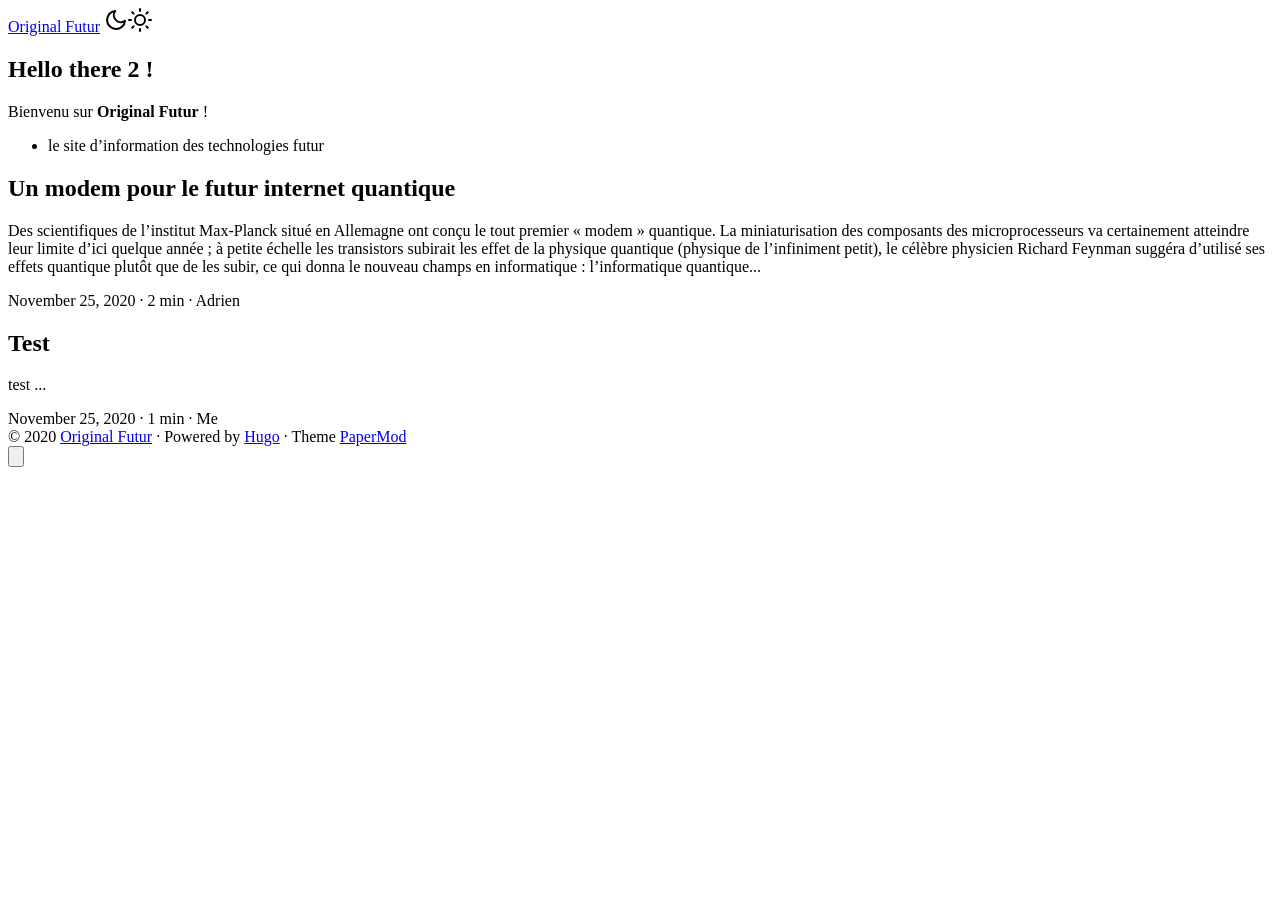
==== blog/index.html @ 082fa1cb "fix merge Dec 2020" ====
<!doctype html><html lang=en dir=auto><head><meta charset=utf-8><meta http-equiv=x-ua-compatible content="IE=edge"><meta name=viewport content="width=device-width,initial-scale=1,shrink-to-fit=no"><meta name=robots content="index, follow"><title>Original Futur</title><meta name=keywords content><meta name=description content="site d'information des technologies futur"><meta name=author content="Me"><link rel=canonical href=https://adriward.github.io/blog/><link href=https://adriward.github.io/blog/assets/css/stylesheet.min.06dcab22093156f8a08872c23ce7ee2a8234185d3c84741f7b0ce0c78df475b8.css integrity="sha256-BtyrIgkxVvigiHLCPOfuKoI0GF08hHQfewzgx430dbg=" rel="preload stylesheet" as=style><link rel=icon href=https://adriward.github.io/blog/%3Clink%20/%20abs%20url%3E><link rel=icon type=image/png sizes=16x16 href=https://adriward.github.io/blog/%3Clink%20/%20abs%20url%3E><link rel=icon type=image/png sizes=32x32 href=https://adriward.github.io/blog/%3Clink%20/%20abs%20url%3E><link rel=apple-touch-icon href=https://adriward.github.io/blog/%3Clink%20/%20abs%20url%3E><link rel=mask-icon href=https://adriward.github.io/blog/%3Clink%20/%20abs%20url%3E><meta name=theme-color content="#2e2e33"><meta name=msapplication-TileColor content="#2e2e33"><meta name=generator content="Hugo 0.78.1"><link rel=alternate type=application/rss+xml href=https://adriward.github.io/blog/index.xml><meta property="og:title" content="Original Futur"><meta property="og:description" content="site d'information des technologies futur"><meta property="og:type" content="website"><meta property="og:url" content="https://adriward.github.io/blog/"><meta property="og:image" content="https://adriward.github.io/blog/60"><meta property="og:updated_time" content="2020-11-25T02:28:23+01:00"><meta property="og:site_name" content="Original Futur"><meta name=twitter:card content="summary_large_image"><meta name=twitter:image content="https://adriward.github.io/blog/60"><meta name=twitter:title content="Original Futur"><meta name=twitter:description content="site d'information des technologies futur"><script type=application/ld+json>{"@context":"https://schema.org","@type":"Organization","name":"Original Futur","url":"https://adriward.github.io/blog","description":"site d\u0026#39;information des technologies futur","thumbnailUrl":"https://adriward.github.io/blog/%3Clink%20/%20abs%20url%3E","sameAs":[]}</script></head><body class="list home" id=top><script>if(localStorage.getItem("pref-theme")==="dark"){document.body.classList.add('dark');}else if(localStorage.getItem("pref-theme")==="light"){document.body.classList.remove('dark')}else if(window.matchMedia('(prefers-color-scheme: dark)').matches){document.body.classList.add('dark');}</script><noscript><style type=text/css>.theme-toggle,.top-link{display:none}</style></noscript><header class=header><nav class=nav><div class=logo><a href=https://adriward.github.io/blog accesskey=h>Original Futur</a>
<span class=logo-switches><span class=theme-toggle><a id=theme-toggle accesskey=t><svg id="moon" xmlns="http://www.w3.org/2000/svg" width="24" height="24" viewBox="0 0 24 24" fill="none" stroke="currentcolor" stroke-width="2" stroke-linecap="round" stroke-linejoin="round"><path d="M21 12.79A9 9 0 1111.21 3 7 7 0 0021 12.79z"/></svg><svg id="sun" xmlns="http://www.w3.org/2000/svg" width="24" height="24" viewBox="0 0 24 24" fill="none" stroke="currentcolor" stroke-width="2" stroke-linecap="round" stroke-linejoin="round"><circle cx="12" cy="12" r="5"/><line x1="12" y1="1" x2="12" y2="3"/><line x1="12" y1="21" x2="12" y2="23"/><line x1="4.22" y1="4.22" x2="5.64" y2="5.64"/><line x1="18.36" y1="18.36" x2="19.78" y2="19.78"/><line x1="1" y1="12" x2="3" y2="12"/><line x1="21" y1="12" x2="23" y2="12"/><line x1="4.22" y1="19.78" x2="5.64" y2="18.36"/><line x1="18.36" y1="5.64" x2="19.78" y2="4.22"/></svg></a></span></span></div><ul class=menu id=menu onscroll=menu_on_scroll()></ul></nav></header><main class=main><article class="first-entry home-info"><header class=entry-header><h2>Hello there 2 !</h2></header><section class=entry-content><p><p>Bienvenu sur <strong>Original Futur</strong> !</p><ul><li>le site d&rsquo;information des technologies futur</li></ul></p></section><footer class=entry-footer><div class=social-icons></div></footer></article><article class=post-entry><header class=entry-header><h2>Un modem pour le futur internet quantique</h2></header><section class=entry-content><p>Des scientifiques de l’institut Max-Planck situé en Allemagne ont conçu le tout premier « modem » quantique.
La miniaturisation des composants des microprocesseurs va certainement atteindre leur limite d’ici quelque année ; à petite échelle les transistors subirait les effet de la physique quantique (physique de l’infiniment petit), le célèbre physicien Richard Feynman suggéra d’utilisé ses effets quantique plutôt que de les subir, ce qui donna le nouveau champs en informatique : l’informatique quantique...</p></section><footer class=entry-footer>November 25, 2020&nbsp;·&nbsp;2 min&nbsp;·&nbsp;Adrien</footer><a class=entry-link aria-label="post link to Un modem pour le futur internet quantique" href=https://adriward.github.io/blog/posts/modem-quantique/></a></article><article class=post-entry><header class=entry-header><h2>Test</h2></header><section class=entry-content><p>test ...</p></section><footer class=entry-footer>November 25, 2020&nbsp;·&nbsp;1 min&nbsp;·&nbsp;Me</footer><a class=entry-link aria-label="post link to Test" href=https://adriward.github.io/blog/posts/test/></a></article></main><footer class=footer><span>&copy; 2020 <a href=https://adriward.github.io/blog>Original Futur</a></span>
<span>&#183;</span>
<span>Powered by <a href=https://gohugo.io/ rel="noopener noreferrer" target=_blank>Hugo</a></span>
<span>&#183;</span>
<span>Theme <a href=https://git.io/hugopapermod rel=noopener target=_blank>PaperMod</a></span></footer><a href=#top aria-label="go to top" title="Go to Top" accesskey=g><button class=top-link id=top-link type=button><svg xmlns="http://www.w3.org/2000/svg" viewBox="0 0 12 6"><path d="M12 6H0l6-6z"/></svg></button></a>
<script>window.onload=function(){if(localStorage.getItem("menu-scroll-position")){document.getElementById('menu').scrollLeft=localStorage.getItem("menu-scroll-position");}}
document.querySelectorAll('a[href^="#"]').forEach(anchor=>{anchor.addEventListener("click",function(e){e.preventDefault();var id=this.getAttribute("href").substr(1);document.querySelector(`[id='${decodeURIComponent(id)}']`).scrollIntoView({behavior:"smooth"});});});var mybutton=document.getElementById("top-link");window.onscroll=function(){if(document.body.scrollTop>800||document.documentElement.scrollTop>800){mybutton.style.visibility="visible";mybutton.style.opacity="1";}else{mybutton.style.visibility="hidden";mybutton.style.opacity="0";}};function menu_on_scroll(){localStorage.setItem("menu-scroll-position",document.getElementById('menu').scrollLeft);}</script><script>document.getElementById("theme-toggle").addEventListener("click",()=>{if(document.body.className.includes("dark")){document.body.classList.remove('dark');localStorage.setItem("pref-theme",'light');}else{document.body.classList.add('dark');localStorage.setItem("pref-theme",'dark');}})</script></body></html>
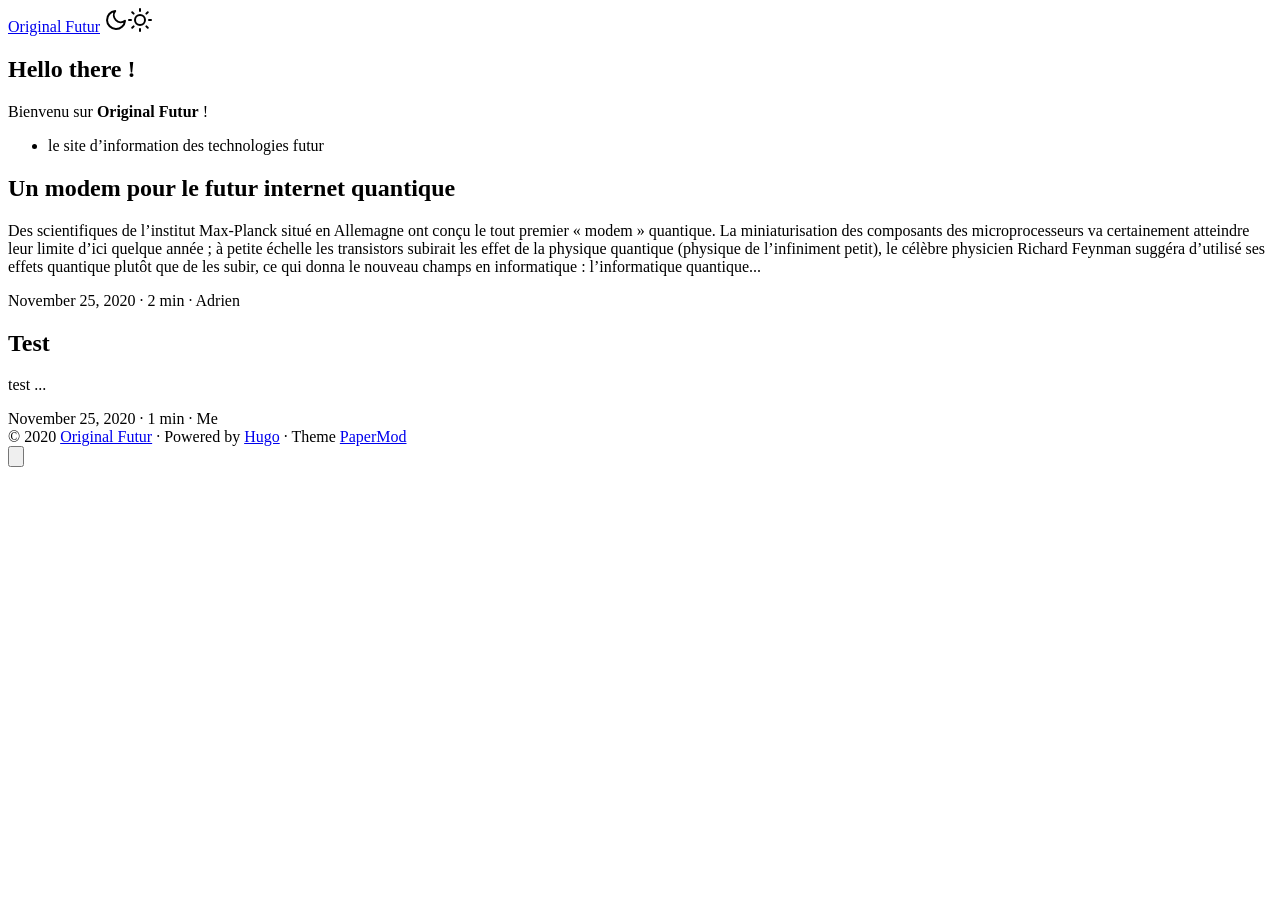
==== commit 49a37c0b: "fix merge Dec 2020" ====
--- a/blog/index.html
+++ b/blog/index.html
@@ -1,5 +1,5 @@
 <!doctype html><html lang=en dir=auto><head><meta charset=utf-8><meta http-equiv=x-ua-compatible content="IE=edge"><meta name=viewport content="width=device-width,initial-scale=1,shrink-to-fit=no"><meta name=robots content="index, follow"><title>Original Futur</title><meta name=keywords content><meta name=description content="site d'information des technologies futur"><meta name=author content="Me"><link rel=canonical href=https://adriward.github.io/blog/><link href=https://adriward.github.io/blog/assets/css/stylesheet.min.06dcab22093156f8a08872c23ce7ee2a8234185d3c84741f7b0ce0c78df475b8.css integrity="sha256-BtyrIgkxVvigiHLCPOfuKoI0GF08hHQfewzgx430dbg=" rel="preload stylesheet" as=style><link rel=icon href=https://adriward.github.io/blog/%3Clink%20/%20abs%20url%3E><link rel=icon type=image/png sizes=16x16 href=https://adriward.github.io/blog/%3Clink%20/%20abs%20url%3E><link rel=icon type=image/png sizes=32x32 href=https://adriward.github.io/blog/%3Clink%20/%20abs%20url%3E><link rel=apple-touch-icon href=https://adriward.github.io/blog/%3Clink%20/%20abs%20url%3E><link rel=mask-icon href=https://adriward.github.io/blog/%3Clink%20/%20abs%20url%3E><meta name=theme-color content="#2e2e33"><meta name=msapplication-TileColor content="#2e2e33"><meta name=generator content="Hugo 0.78.1"><link rel=alternate type=application/rss+xml href=https://adriward.github.io/blog/index.xml><meta property="og:title" content="Original Futur"><meta property="og:description" content="site d'information des technologies futur"><meta property="og:type" content="website"><meta property="og:url" content="https://adriward.github.io/blog/"><meta property="og:image" content="https://adriward.github.io/blog/60"><meta property="og:updated_time" content="2020-11-25T02:28:23+01:00"><meta property="og:site_name" content="Original Futur"><meta name=twitter:card content="summary_large_image"><meta name=twitter:image content="https://adriward.github.io/blog/60"><meta name=twitter:title content="Original Futur"><meta name=twitter:description content="site d'information des technologies futur"><script type=application/ld+json>{"@context":"https://schema.org","@type":"Organization","name":"Original Futur","url":"https://adriward.github.io/blog","description":"site d\u0026#39;information des technologies futur","thumbnailUrl":"https://adriward.github.io/blog/%3Clink%20/%20abs%20url%3E","sameAs":[]}</script></head><body class="list home" id=top><script>if(localStorage.getItem("pref-theme")==="dark"){document.body.classList.add('dark');}else if(localStorage.getItem("pref-theme")==="light"){document.body.classList.remove('dark')}else if(window.matchMedia('(prefers-color-scheme: dark)').matches){document.body.classList.add('dark');}</script><noscript><style type=text/css>.theme-toggle,.top-link{display:none}</style></noscript><header class=header><nav class=nav><div class=logo><a href=https://adriward.github.io/blog accesskey=h>Original Futur</a>
-<span class=logo-switches><span class=theme-toggle><a id=theme-toggle accesskey=t><svg id="moon" xmlns="http://www.w3.org/2000/svg" width="24" height="24" viewBox="0 0 24 24" fill="none" stroke="currentcolor" stroke-width="2" stroke-linecap="round" stroke-linejoin="round"><path d="M21 12.79A9 9 0 1111.21 3 7 7 0 0021 12.79z"/></svg><svg id="sun" xmlns="http://www.w3.org/2000/svg" width="24" height="24" viewBox="0 0 24 24" fill="none" stroke="currentcolor" stroke-width="2" stroke-linecap="round" stroke-linejoin="round"><circle cx="12" cy="12" r="5"/><line x1="12" y1="1" x2="12" y2="3"/><line x1="12" y1="21" x2="12" y2="23"/><line x1="4.22" y1="4.22" x2="5.64" y2="5.64"/><line x1="18.36" y1="18.36" x2="19.78" y2="19.78"/><line x1="1" y1="12" x2="3" y2="12"/><line x1="21" y1="12" x2="23" y2="12"/><line x1="4.22" y1="19.78" x2="5.64" y2="18.36"/><line x1="18.36" y1="5.64" x2="19.78" y2="4.22"/></svg></a></span></span></div><ul class=menu id=menu onscroll=menu_on_scroll()></ul></nav></header><main class=main><article class="first-entry home-info"><header class=entry-header><h2>Hello there 2 !</h2></header><section class=entry-content><p><p>Bienvenu sur <strong>Original Futur</strong> !</p><ul><li>le site d&rsquo;information des technologies futur</li></ul></p></section><footer class=entry-footer><div class=social-icons></div></footer></article><article class=post-entry><header class=entry-header><h2>Un modem pour le futur internet quantique</h2></header><section class=entry-content><p>Des scientifiques de l’institut Max-Planck situé en Allemagne ont conçu le tout premier « modem » quantique.
+<span class=logo-switches><span class=theme-toggle><a id=theme-toggle accesskey=t><svg id="moon" xmlns="http://www.w3.org/2000/svg" width="24" height="24" viewBox="0 0 24 24" fill="none" stroke="currentcolor" stroke-width="2" stroke-linecap="round" stroke-linejoin="round"><path d="M21 12.79A9 9 0 1111.21 3 7 7 0 0021 12.79z"/></svg><svg id="sun" xmlns="http://www.w3.org/2000/svg" width="24" height="24" viewBox="0 0 24 24" fill="none" stroke="currentcolor" stroke-width="2" stroke-linecap="round" stroke-linejoin="round"><circle cx="12" cy="12" r="5"/><line x1="12" y1="1" x2="12" y2="3"/><line x1="12" y1="21" x2="12" y2="23"/><line x1="4.22" y1="4.22" x2="5.64" y2="5.64"/><line x1="18.36" y1="18.36" x2="19.78" y2="19.78"/><line x1="1" y1="12" x2="3" y2="12"/><line x1="21" y1="12" x2="23" y2="12"/><line x1="4.22" y1="19.78" x2="5.64" y2="18.36"/><line x1="18.36" y1="5.64" x2="19.78" y2="4.22"/></svg></a></span></span></div><ul class=menu id=menu onscroll=menu_on_scroll()></ul></nav></header><main class=main><article class="first-entry home-info"><header class=entry-header><h2>Hello there !</h2></header><section class=entry-content><p><p>Bienvenu sur <strong>Original Futur</strong> !</p><ul><li>le site d&rsquo;information des technologies futur</li></ul></p></section><footer class=entry-footer><div class=social-icons></div></footer></article><article class=post-entry><header class=entry-header><h2>Un modem pour le futur internet quantique</h2></header><section class=entry-content><p>Des scientifiques de l’institut Max-Planck situé en Allemagne ont conçu le tout premier « modem » quantique.
 La miniaturisation des composants des microprocesseurs va certainement atteindre leur limite d’ici quelque année ; à petite échelle les transistors subirait les effet de la physique quantique (physique de l’infiniment petit), le célèbre physicien Richard Feynman suggéra d’utilisé ses effets quantique plutôt que de les subir, ce qui donna le nouveau champs en informatique : l’informatique quantique...</p></section><footer class=entry-footer>November 25, 2020&nbsp;·&nbsp;2 min&nbsp;·&nbsp;Adrien</footer><a class=entry-link aria-label="post link to Un modem pour le futur internet quantique" href=https://adriward.github.io/blog/posts/modem-quantique/></a></article><article class=post-entry><header class=entry-header><h2>Test</h2></header><section class=entry-content><p>test ...</p></section><footer class=entry-footer>November 25, 2020&nbsp;·&nbsp;1 min&nbsp;·&nbsp;Me</footer><a class=entry-link aria-label="post link to Test" href=https://adriward.github.io/blog/posts/test/></a></article></main><footer class=footer><span>&copy; 2020 <a href=https://adriward.github.io/blog>Original Futur</a></span>
 <span>&#183;</span>
 <span>Powered by <a href=https://gohugo.io/ rel="noopener noreferrer" target=_blank>Hugo</a></span>
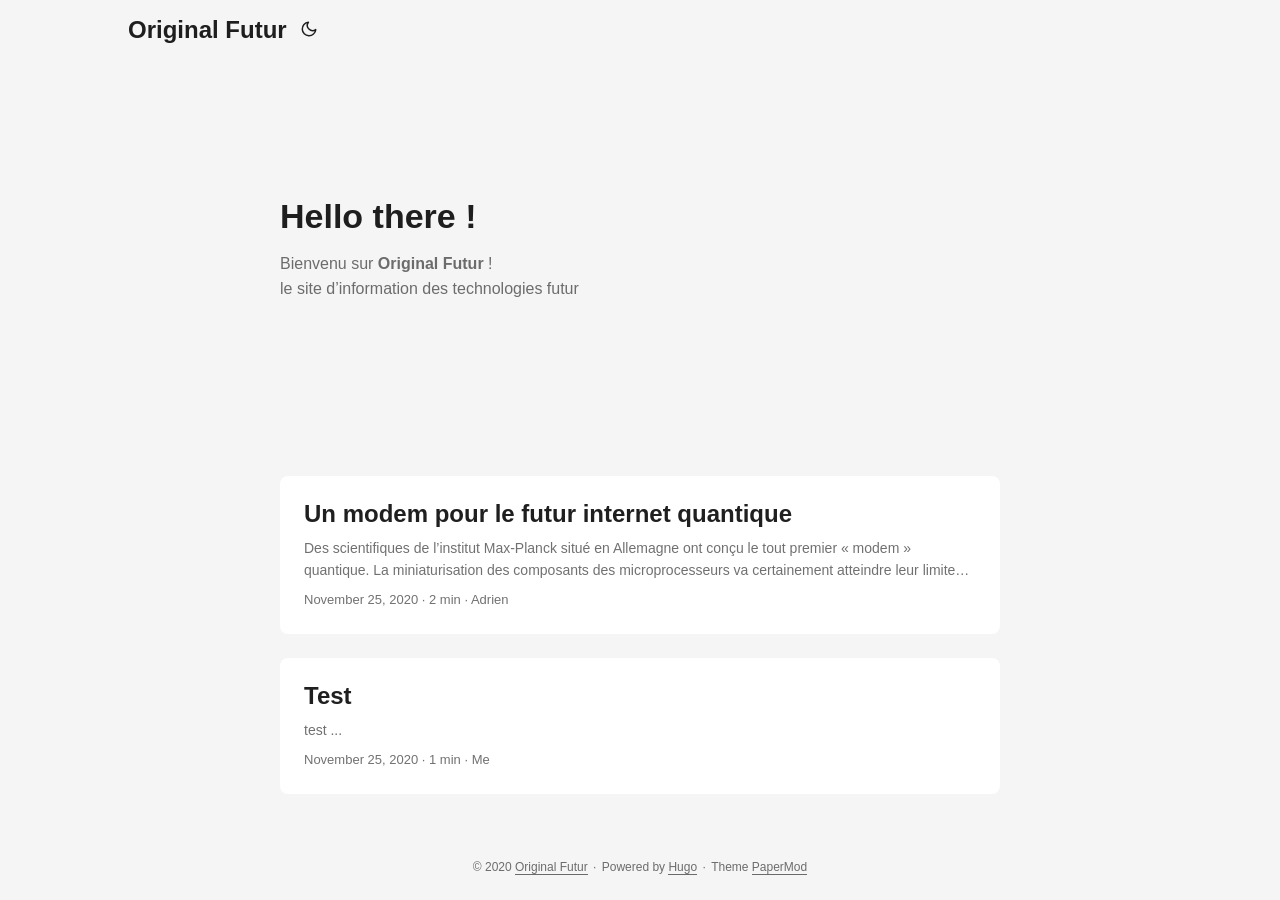
==== commit 1d8ad521: "fix bug error" ====
--- a/blog/index.html
+++ b/blog/index.html
@@ -1,4 +1,4 @@
-<!doctype html><html lang=en dir=auto><head><meta charset=utf-8><meta http-equiv=x-ua-compatible content="IE=edge"><meta name=viewport content="width=device-width,initial-scale=1,shrink-to-fit=no"><meta name=robots content="index, follow"><title>Original Futur</title><meta name=keywords content><meta name=description content="site d'information des technologies futur"><meta name=author content="Me"><link rel=canonical href=https://adriward.github.io/blog/><link href=https://adriward.github.io/blog/assets/css/stylesheet.min.06dcab22093156f8a08872c23ce7ee2a8234185d3c84741f7b0ce0c78df475b8.css integrity="sha256-BtyrIgkxVvigiHLCPOfuKoI0GF08hHQfewzgx430dbg=" rel="preload stylesheet" as=style><link rel=icon href=https://adriward.github.io/blog/%3Clink%20/%20abs%20url%3E><link rel=icon type=image/png sizes=16x16 href=https://adriward.github.io/blog/%3Clink%20/%20abs%20url%3E><link rel=icon type=image/png sizes=32x32 href=https://adriward.github.io/blog/%3Clink%20/%20abs%20url%3E><link rel=apple-touch-icon href=https://adriward.github.io/blog/%3Clink%20/%20abs%20url%3E><link rel=mask-icon href=https://adriward.github.io/blog/%3Clink%20/%20abs%20url%3E><meta name=theme-color content="#2e2e33"><meta name=msapplication-TileColor content="#2e2e33"><meta name=generator content="Hugo 0.78.1"><link rel=alternate type=application/rss+xml href=https://adriward.github.io/blog/index.xml><meta property="og:title" content="Original Futur"><meta property="og:description" content="site d'information des technologies futur"><meta property="og:type" content="website"><meta property="og:url" content="https://adriward.github.io/blog/"><meta property="og:image" content="https://adriward.github.io/blog/60"><meta property="og:updated_time" content="2020-11-25T02:28:23+01:00"><meta property="og:site_name" content="Original Futur"><meta name=twitter:card content="summary_large_image"><meta name=twitter:image content="https://adriward.github.io/blog/60"><meta name=twitter:title content="Original Futur"><meta name=twitter:description content="site d'information des technologies futur"><script type=application/ld+json>{"@context":"https://schema.org","@type":"Organization","name":"Original Futur","url":"https://adriward.github.io/blog","description":"site d\u0026#39;information des technologies futur","thumbnailUrl":"https://adriward.github.io/blog/%3Clink%20/%20abs%20url%3E","sameAs":[]}</script></head><body class="list home" id=top><script>if(localStorage.getItem("pref-theme")==="dark"){document.body.classList.add('dark');}else if(localStorage.getItem("pref-theme")==="light"){document.body.classList.remove('dark')}else if(window.matchMedia('(prefers-color-scheme: dark)').matches){document.body.classList.add('dark');}</script><noscript><style type=text/css>.theme-toggle,.top-link{display:none}</style></noscript><header class=header><nav class=nav><div class=logo><a href=https://adriward.github.io/blog accesskey=h>Original Futur</a>
+<!doctype html><html lang=en dir=auto><head><meta charset=utf-8><meta http-equiv=x-ua-compatible content="IE=edge"><meta name=viewport content="width=device-width,initial-scale=1,shrink-to-fit=no"><meta name=robots content="index, follow"><title>Original Futur</title><meta name=keywords content><meta name=description content="site d'information des technologies futur"><meta name=author content="Me"><link rel=canonical href=https://adriward.github.io/blog/><link href=https://adriward.github.io/blog/assets/css/stylesheet.min.06dcab22093156f8a08872c23ce7ee2a8234185d3c84741f7b0ce0c78df475b8.css integrity="" rel="preload stylesheet" as=style><link rel=icon href=https://adriward.github.io/blog/%3Clink%20/%20abs%20url%3E><link rel=icon type=image/png sizes=16x16 href=https://adriward.github.io/blog/%3Clink%20/%20abs%20url%3E><link rel=icon type=image/png sizes=32x32 href=https://adriward.github.io/blog/%3Clink%20/%20abs%20url%3E><link rel=apple-touch-icon href=https://adriward.github.io/blog/%3Clink%20/%20abs%20url%3E><link rel=mask-icon href=https://adriward.github.io/blog/%3Clink%20/%20abs%20url%3E><meta name=theme-color content="#2e2e33"><meta name=msapplication-TileColor content="#2e2e33"><meta name=generator content="Hugo 0.78.1"><link rel=alternate type=application/rss+xml href=https://adriward.github.io/blog/index.xml><meta property="og:title" content="Original Futur"><meta property="og:description" content="site d'information des technologies futur"><meta property="og:type" content="website"><meta property="og:url" content="https://adriward.github.io/blog/"><meta property="og:image" content="https://adriward.github.io/blog/60"><meta property="og:updated_time" content="2020-11-25T02:28:23+01:00"><meta property="og:site_name" content="Original Futur"><meta name=twitter:card content="summary_large_image"><meta name=twitter:image content="https://adriward.github.io/blog/60"><meta name=twitter:title content="Original Futur"><meta name=twitter:description content="site d'information des technologies futur"><script type=application/ld+json>{"@context":"https://schema.org","@type":"Organization","name":"Original Futur","url":"https://adriward.github.io/blog","description":"site d\u0026#39;information des technologies futur","thumbnailUrl":"https://adriward.github.io/blog/%3Clink%20/%20abs%20url%3E","sameAs":[]}</script></head><body class="list home" id=top><script>if(localStorage.getItem("pref-theme")==="dark"){document.body.classList.add('dark');}else if(localStorage.getItem("pref-theme")==="light"){document.body.classList.remove('dark')}else if(window.matchMedia('(prefers-color-scheme: dark)').matches){document.body.classList.add('dark');}</script><noscript><style type=text/css>.theme-toggle,.top-link{display:none}</style></noscript><header class=header><nav class=nav><div class=logo><a href=https://adriward.github.io/blog accesskey=h>Original Futur</a>
 <span class=logo-switches><span class=theme-toggle><a id=theme-toggle accesskey=t><svg id="moon" xmlns="http://www.w3.org/2000/svg" width="24" height="24" viewBox="0 0 24 24" fill="none" stroke="currentcolor" stroke-width="2" stroke-linecap="round" stroke-linejoin="round"><path d="M21 12.79A9 9 0 1111.21 3 7 7 0 0021 12.79z"/></svg><svg id="sun" xmlns="http://www.w3.org/2000/svg" width="24" height="24" viewBox="0 0 24 24" fill="none" stroke="currentcolor" stroke-width="2" stroke-linecap="round" stroke-linejoin="round"><circle cx="12" cy="12" r="5"/><line x1="12" y1="1" x2="12" y2="3"/><line x1="12" y1="21" x2="12" y2="23"/><line x1="4.22" y1="4.22" x2="5.64" y2="5.64"/><line x1="18.36" y1="18.36" x2="19.78" y2="19.78"/><line x1="1" y1="12" x2="3" y2="12"/><line x1="21" y1="12" x2="23" y2="12"/><line x1="4.22" y1="19.78" x2="5.64" y2="18.36"/><line x1="18.36" y1="5.64" x2="19.78" y2="4.22"/></svg></a></span></span></div><ul class=menu id=menu onscroll=menu_on_scroll()></ul></nav></header><main class=main><article class="first-entry home-info"><header class=entry-header><h2>Hello there !</h2></header><section class=entry-content><p><p>Bienvenu sur <strong>Original Futur</strong> !</p><ul><li>le site d&rsquo;information des technologies futur</li></ul></p></section><footer class=entry-footer><div class=social-icons></div></footer></article><article class=post-entry><header class=entry-header><h2>Un modem pour le futur internet quantique</h2></header><section class=entry-content><p>Des scientifiques de l’institut Max-Planck situé en Allemagne ont conçu le tout premier « modem » quantique.
 La miniaturisation des composants des microprocesseurs va certainement atteindre leur limite d’ici quelque année ; à petite échelle les transistors subirait les effet de la physique quantique (physique de l’infiniment petit), le célèbre physicien Richard Feynman suggéra d’utilisé ses effets quantique plutôt que de les subir, ce qui donna le nouveau champs en informatique : l’informatique quantique...</p></section><footer class=entry-footer>November 25, 2020&nbsp;·&nbsp;2 min&nbsp;·&nbsp;Adrien</footer><a class=entry-link aria-label="post link to Un modem pour le futur internet quantique" href=https://adriward.github.io/blog/posts/modem-quantique/></a></article><article class=post-entry><header class=entry-header><h2>Test</h2></header><section class=entry-content><p>test ...</p></section><footer class=entry-footer>November 25, 2020&nbsp;·&nbsp;1 min&nbsp;·&nbsp;Me</footer><a class=entry-link aria-label="post link to Test" href=https://adriward.github.io/blog/posts/test/></a></article></main><footer class=footer><span>&copy; 2020 <a href=https://adriward.github.io/blog>Original Futur</a></span>
 <span>&#183;</span>
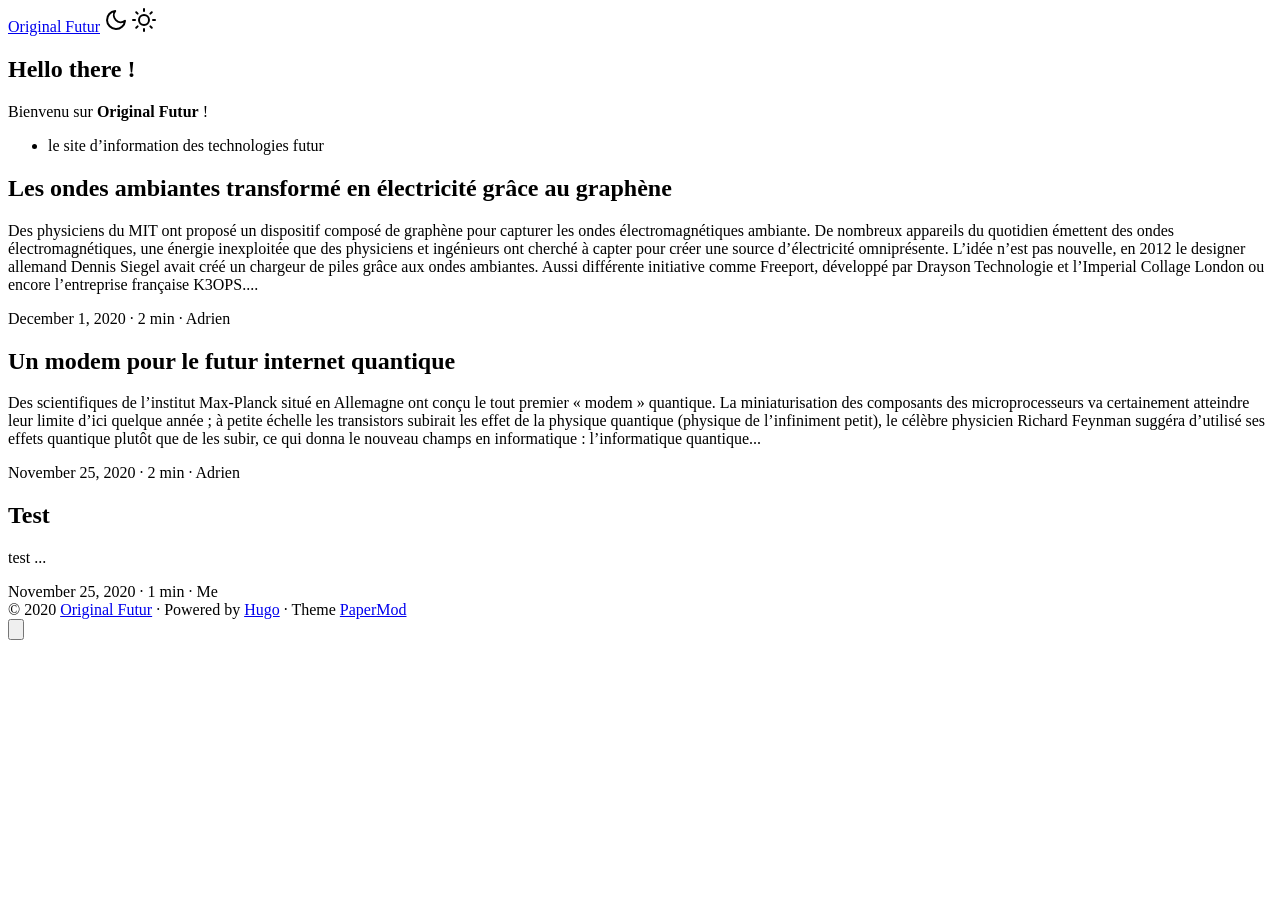
==== commit 826b0361: "fix merge Dec 2020" ====
--- a/blog/index.html
+++ b/blog/index.html
@@ -1,9 +1,244 @@
-<!doctype html><html lang=en dir=auto><head><meta charset=utf-8><meta http-equiv=x-ua-compatible content="IE=edge"><meta name=viewport content="width=device-width,initial-scale=1,shrink-to-fit=no"><meta name=robots content="index, follow"><title>Original Futur</title><meta name=keywords content><meta name=description content="site d'information des technologies futur"><meta name=author content="Me"><link rel=canonical href=https://adriward.github.io/blog/><link href=https://adriward.github.io/blog/assets/css/stylesheet.min.06dcab22093156f8a08872c23ce7ee2a8234185d3c84741f7b0ce0c78df475b8.css integrity="" rel="preload stylesheet" as=style><link rel=icon href=https://adriward.github.io/blog/%3Clink%20/%20abs%20url%3E><link rel=icon type=image/png sizes=16x16 href=https://adriward.github.io/blog/%3Clink%20/%20abs%20url%3E><link rel=icon type=image/png sizes=32x32 href=https://adriward.github.io/blog/%3Clink%20/%20abs%20url%3E><link rel=apple-touch-icon href=https://adriward.github.io/blog/%3Clink%20/%20abs%20url%3E><link rel=mask-icon href=https://adriward.github.io/blog/%3Clink%20/%20abs%20url%3E><meta name=theme-color content="#2e2e33"><meta name=msapplication-TileColor content="#2e2e33"><meta name=generator content="Hugo 0.78.1"><link rel=alternate type=application/rss+xml href=https://adriward.github.io/blog/index.xml><meta property="og:title" content="Original Futur"><meta property="og:description" content="site d'information des technologies futur"><meta property="og:type" content="website"><meta property="og:url" content="https://adriward.github.io/blog/"><meta property="og:image" content="https://adriward.github.io/blog/60"><meta property="og:updated_time" content="2020-11-25T02:28:23+01:00"><meta property="og:site_name" content="Original Futur"><meta name=twitter:card content="summary_large_image"><meta name=twitter:image content="https://adriward.github.io/blog/60"><meta name=twitter:title content="Original Futur"><meta name=twitter:description content="site d'information des technologies futur"><script type=application/ld+json>{"@context":"https://schema.org","@type":"Organization","name":"Original Futur","url":"https://adriward.github.io/blog","description":"site d\u0026#39;information des technologies futur","thumbnailUrl":"https://adriward.github.io/blog/%3Clink%20/%20abs%20url%3E","sameAs":[]}</script></head><body class="list home" id=top><script>if(localStorage.getItem("pref-theme")==="dark"){document.body.classList.add('dark');}else if(localStorage.getItem("pref-theme")==="light"){document.body.classList.remove('dark')}else if(window.matchMedia('(prefers-color-scheme: dark)').matches){document.body.classList.add('dark');}</script><noscript><style type=text/css>.theme-toggle,.top-link{display:none}</style></noscript><header class=header><nav class=nav><div class=logo><a href=https://adriward.github.io/blog accesskey=h>Original Futur</a>
-<span class=logo-switches><span class=theme-toggle><a id=theme-toggle accesskey=t><svg id="moon" xmlns="http://www.w3.org/2000/svg" width="24" height="24" viewBox="0 0 24 24" fill="none" stroke="currentcolor" stroke-width="2" stroke-linecap="round" stroke-linejoin="round"><path d="M21 12.79A9 9 0 1111.21 3 7 7 0 0021 12.79z"/></svg><svg id="sun" xmlns="http://www.w3.org/2000/svg" width="24" height="24" viewBox="0 0 24 24" fill="none" stroke="currentcolor" stroke-width="2" stroke-linecap="round" stroke-linejoin="round"><circle cx="12" cy="12" r="5"/><line x1="12" y1="1" x2="12" y2="3"/><line x1="12" y1="21" x2="12" y2="23"/><line x1="4.22" y1="4.22" x2="5.64" y2="5.64"/><line x1="18.36" y1="18.36" x2="19.78" y2="19.78"/><line x1="1" y1="12" x2="3" y2="12"/><line x1="21" y1="12" x2="23" y2="12"/><line x1="4.22" y1="19.78" x2="5.64" y2="18.36"/><line x1="18.36" y1="5.64" x2="19.78" y2="4.22"/></svg></a></span></span></div><ul class=menu id=menu onscroll=menu_on_scroll()></ul></nav></header><main class=main><article class="first-entry home-info"><header class=entry-header><h2>Hello there !</h2></header><section class=entry-content><p><p>Bienvenu sur <strong>Original Futur</strong> !</p><ul><li>le site d&rsquo;information des technologies futur</li></ul></p></section><footer class=entry-footer><div class=social-icons></div></footer></article><article class=post-entry><header class=entry-header><h2>Un modem pour le futur internet quantique</h2></header><section class=entry-content><p>Des scientifiques de l’institut Max-Planck situé en Allemagne ont conçu le tout premier « modem » quantique.
-La miniaturisation des composants des microprocesseurs va certainement atteindre leur limite d’ici quelque année ; à petite échelle les transistors subirait les effet de la physique quantique (physique de l’infiniment petit), le célèbre physicien Richard Feynman suggéra d’utilisé ses effets quantique plutôt que de les subir, ce qui donna le nouveau champs en informatique : l’informatique quantique...</p></section><footer class=entry-footer>November 25, 2020&nbsp;·&nbsp;2 min&nbsp;·&nbsp;Adrien</footer><a class=entry-link aria-label="post link to Un modem pour le futur internet quantique" href=https://adriward.github.io/blog/posts/modem-quantique/></a></article><article class=post-entry><header class=entry-header><h2>Test</h2></header><section class=entry-content><p>test ...</p></section><footer class=entry-footer>November 25, 2020&nbsp;·&nbsp;1 min&nbsp;·&nbsp;Me</footer><a class=entry-link aria-label="post link to Test" href=https://adriward.github.io/blog/posts/test/></a></article></main><footer class=footer><span>&copy; 2020 <a href=https://adriward.github.io/blog>Original Futur</a></span>
-<span>&#183;</span>
-<span>Powered by <a href=https://gohugo.io/ rel="noopener noreferrer" target=_blank>Hugo</a></span>
-<span>&#183;</span>
-<span>Theme <a href=https://git.io/hugopapermod rel=noopener target=_blank>PaperMod</a></span></footer><a href=#top aria-label="go to top" title="Go to Top" accesskey=g><button class=top-link id=top-link type=button><svg xmlns="http://www.w3.org/2000/svg" viewBox="0 0 12 6"><path d="M12 6H0l6-6z"/></svg></button></a>
-<script>window.onload=function(){if(localStorage.getItem("menu-scroll-position")){document.getElementById('menu').scrollLeft=localStorage.getItem("menu-scroll-position");}}
-document.querySelectorAll('a[href^="#"]').forEach(anchor=>{anchor.addEventListener("click",function(e){e.preventDefault();var id=this.getAttribute("href").substr(1);document.querySelector(`[id='${decodeURIComponent(id)}']`).scrollIntoView({behavior:"smooth"});});});var mybutton=document.getElementById("top-link");window.onscroll=function(){if(document.body.scrollTop>800||document.documentElement.scrollTop>800){mybutton.style.visibility="visible";mybutton.style.opacity="1";}else{mybutton.style.visibility="hidden";mybutton.style.opacity="0";}};function menu_on_scroll(){localStorage.setItem("menu-scroll-position",document.getElementById('menu').scrollLeft);}</script><script>document.getElementById("theme-toggle").addEventListener("click",()=>{if(document.body.className.includes("dark")){document.body.classList.remove('dark');localStorage.setItem("pref-theme",'light');}else{document.body.classList.add('dark');localStorage.setItem("pref-theme",'dark');}})</script></body></html>+<!DOCTYPE html>
+<html lang="en" dir="auto">
+
+<head><meta charset="utf-8">
+<meta http-equiv="X-UA-Compatible" content="IE=edge">
+<meta name="viewport" content="width=device-width, initial-scale=1, shrink-to-fit=no">
+<meta name="robots" content="index, follow">
+<title>Original Futur</title>
+
+<meta name="keywords" content="" />
+<meta name="description" content="site d&#39;information des technologies futur">
+<meta name="author" content="Me">
+<link rel="canonical" href="https://adriward.github.io/blog/" />
+<link href="https://adriward.github.io/blog/assets/css/stylesheet.min.06dcab22093156f8a08872c23ce7ee2a8234185d3c84741f7b0ce0c78df475b8.css" integrity="sha256-BtyrIgkxVvigiHLCPOfuKoI0GF08hHQfewzgx430dbg=" rel="preload stylesheet"
+    as="style">
+
+<link rel="icon" href="https://adriward.github.io/blog/%3Clink%20/%20abs%20url%3E">
+<link rel="icon" type="image/png" sizes="16x16" href="https://adriward.github.io/blog/%3Clink%20/%20abs%20url%3E">
+<link rel="icon" type="image/png" sizes="32x32" href="https://adriward.github.io/blog/%3Clink%20/%20abs%20url%3E">
+<link rel="apple-touch-icon" href="https://adriward.github.io/blog/%3Clink%20/%20abs%20url%3E">
+<link rel="mask-icon" href="https://adriward.github.io/blog/%3Clink%20/%20abs%20url%3E">
+<meta name="theme-color" content="#2e2e33">
+<meta name="msapplication-TileColor" content="#2e2e33">
+<meta name="generator" content="Hugo 0.78.1" />
+<link rel="alternate" type="application/rss&#43;xml" href="https://adriward.github.io/blog/index.xml">
+
+
+<meta property="og:title" content="Original Futur" />
+<meta property="og:description" content="site d&#39;information des technologies futur" />
+<meta property="og:type" content="website" />
+<meta property="og:url" content="https://adriward.github.io/blog/" />
+<meta property="og:image" content="https://adriward.github.io/blog/60"/>
+<meta property="og:updated_time" content="2020-12-01T02:28:23+01:00" /><meta property="og:site_name" content="Original Futur" />
+<meta name="twitter:card" content="summary_large_image"/>
+<meta name="twitter:image" content="https://adriward.github.io/blog/60"/>
+
+<meta name="twitter:title" content="Original Futur"/>
+<meta name="twitter:description" content="site d&#39;information des technologies futur"/>
+
+<script type="application/ld+json">
+{
+  "@context": "https://schema.org",
+  "@type": "Organization",
+  "name": "Original Futur",
+  "url": "https://adriward.github.io/blog",
+  "description": "site d\u0026#39;information des technologies futur",
+  "thumbnailUrl": "https://adriward.github.io/blog/%3Clink%20/%20abs%20url%3E",
+  "sameAs": [
+      
+  ]
+}
+</script>
+
+
+</head>
+
+<body class="list home" id="top">
+<script>
+    if (localStorage.getItem("pref-theme") === "dark") {
+        document.body.classList.add('dark');
+    } else if (localStorage.getItem("pref-theme") === "light") {
+        document.body.classList.remove('dark')
+    } else if (window.matchMedia('(prefers-color-scheme: dark)').matches) {
+        document.body.classList.add('dark');
+    }
+
+</script>
+<noscript>
+    <style type="text/css">
+        .theme-toggle,
+        .top-link {
+            display: none;
+        }
+
+    </style>
+</noscript>
+<header class="header">
+    <nav class="nav">
+        <div class="logo">
+            <a href="https://adriward.github.io/blog" accesskey="h">Original Futur</a>
+            <span class="logo-switches">
+                <span class="theme-toggle">
+                    <a id="theme-toggle" accesskey="t">
+                        <svg id="moon" xmlns="http://www.w3.org/2000/svg" width="24" height="24" viewBox="0 0 24 24"
+                            fill="none" stroke="currentColor" stroke-width="2" stroke-linecap="round"
+                            stroke-linejoin="round">
+                            <path d="M21 12.79A9 9 0 1 1 11.21 3 7 7 0 0 0 21 12.79z"></path>
+                        </svg>
+                        <svg id="sun" xmlns="http://www.w3.org/2000/svg" width="24" height="24" viewBox="0 0 24 24"
+                            fill="none" stroke="currentColor" stroke-width="2" stroke-linecap="round"
+                            stroke-linejoin="round">
+                            <circle cx="12" cy="12" r="5"></circle>
+                            <line x1="12" y1="1" x2="12" y2="3"></line>
+                            <line x1="12" y1="21" x2="12" y2="23"></line>
+                            <line x1="4.22" y1="4.22" x2="5.64" y2="5.64"></line>
+                            <line x1="18.36" y1="18.36" x2="19.78" y2="19.78"></line>
+                            <line x1="1" y1="12" x2="3" y2="12"></line>
+                            <line x1="21" y1="12" x2="23" y2="12"></line>
+                            <line x1="4.22" y1="19.78" x2="5.64" y2="18.36"></line>
+                            <line x1="18.36" y1="5.64" x2="19.78" y2="4.22"></line>
+                        </svg>
+                    </a>
+                </span>
+                
+            </span>
+        </div>
+        <ul class="menu" id="menu" onscroll="menu_on_scroll()"></ul>
+    </nav>
+</header>
+
+    <main class="main"> 
+
+
+
+<article class="first-entry home-info">
+    <header class="entry-header">
+        <h2>Hello there !</h2>
+    </header>
+    <section class="entry-content">
+        <p><p>Bienvenu sur <strong>Original Futur</strong> !</p>
+<ul>
+<li>le site d&rsquo;information des technologies futur</li>
+</ul>
+</p>
+    </section>
+    <footer class="entry-footer"><div class="social-icons"></div>
+</footer>
+</article>
+
+<article class="post-entry"> 
+
+  <header class="entry-header">
+    <h2>
+      Les ondes ambiantes transformé en électricité grâce au graphène
+    </h2>
+  </header>
+  <section class="entry-content">
+    <p>Des physiciens du MIT ont proposé un dispositif composé de graphène pour capturer les ondes électromagnétiques ambiante.
+De nombreux appareils du quotidien émettent des ondes électromagnétiques, une énergie inexploitée que des physiciens et ingénieurs ont cherché à capter pour créer une source d’électricité omniprésente.
+L’idée n’est pas nouvelle, en 2012 le designer allemand Dennis Siegel avait créé un chargeur de piles grâce aux ondes ambiantes. Aussi différente initiative comme Freeport, développé par Drayson Technologie et l’Imperial Collage London ou encore l’entreprise française K3OPS....</p>
+  </section>
+  <footer class="entry-footer">
+
+December 1, 2020&nbsp;·&nbsp;2 min&nbsp;·&nbsp;Adrien
+</footer>
+  <a class="entry-link" aria-label="post link to Les ondes ambiantes transformé en électricité grâce au graphène" href="https://adriward.github.io/blog/posts/onde-ambiante/"></a>
+</article>
+<article class="post-entry"> 
+
+  <header class="entry-header">
+    <h2>
+      Un modem pour le futur internet quantique
+    </h2>
+  </header>
+  <section class="entry-content">
+    <p>Des scientifiques de l’institut Max-Planck situé en Allemagne ont conçu le tout premier « modem » quantique.
+La miniaturisation des composants des microprocesseurs va certainement atteindre leur limite d’ici quelque année ; à petite échelle les transistors subirait les effet de la physique quantique (physique de l’infiniment petit), le célèbre physicien Richard Feynman suggéra d’utilisé ses effets quantique plutôt que de les subir, ce qui donna le nouveau champs en informatique : l’informatique quantique...</p>
+  </section>
+  <footer class="entry-footer">
+
+November 25, 2020&nbsp;·&nbsp;2 min&nbsp;·&nbsp;Adrien
+</footer>
+  <a class="entry-link" aria-label="post link to Un modem pour le futur internet quantique" href="https://adriward.github.io/blog/posts/modem-quantique/"></a>
+</article>
+<article class="post-entry"> 
+
+  <header class="entry-header">
+    <h2>
+      Test
+    </h2>
+  </header>
+  <section class="entry-content">
+    <p>test ...</p>
+  </section>
+  <footer class="entry-footer">
+
+November 25, 2020&nbsp;·&nbsp;1 min&nbsp;·&nbsp;Me
+</footer>
+  <a class="entry-link" aria-label="post link to Test" href="https://adriward.github.io/blog/posts/test/"></a>
+</article>
+
+    </main><footer class="footer">
+    <span>&copy; 2020 <a href="https://adriward.github.io/blog">Original Futur</a></span>
+    <span>&middot;</span>
+    <span>Powered by <a href="https://gohugo.io/" rel="noopener noreferrer" target="_blank">Hugo</a></span>
+    <span>&middot;</span>
+    <span>Theme <a href="https://git.io/hugopapermod" rel="noopener" target="_blank">PaperMod</a></span>
+</footer>
+<a href="#top" aria-label="go to top" title="Go to Top" accesskey="g">
+    <button class="top-link" id="top-link" type="button">
+        <svg xmlns="http://www.w3.org/2000/svg" viewBox="0 0 12 6">
+            <path d="M12 6H0l6-6z" /></svg>
+    </button>
+</a>
+
+
+
+<script>
+    window.onload = function () {
+        if (localStorage.getItem("menu-scroll-position")) {
+            document.getElementById('menu').scrollLeft = localStorage.getItem("menu-scroll-position");
+        }
+    }
+    document.querySelectorAll('a[href^="#"]').forEach(anchor => {
+        anchor.addEventListener("click", function (e) {
+            e.preventDefault();
+            var id = this.getAttribute("href").substr(1);
+            document.querySelector(`[id='${decodeURIComponent(id)}']`).scrollIntoView({
+                behavior: "smooth"
+            });
+        });
+    });
+    var mybutton = document.getElementById("top-link");
+    window.onscroll = function () {
+        if (document.body.scrollTop > 800 || document.documentElement.scrollTop > 800) {
+            mybutton.style.visibility = "visible";
+            mybutton.style.opacity = "1";
+        } else {
+            mybutton.style.visibility = "hidden";
+            mybutton.style.opacity = "0";
+        }
+    };
+
+    function menu_on_scroll() {
+        localStorage.setItem("menu-scroll-position", document.getElementById('menu').scrollLeft);
+    }
+
+</script>
+<script>
+    document.getElementById("theme-toggle").addEventListener("click", () => {
+        if (document.body.className.includes("dark")) {
+            document.body.classList.remove('dark');
+            localStorage.setItem("pref-theme", 'light');
+        } else {
+            document.body.classList.add('dark');
+            localStorage.setItem("pref-theme", 'dark');
+        }
+    })
+
+</script>
+
+</body>
+
+</html>
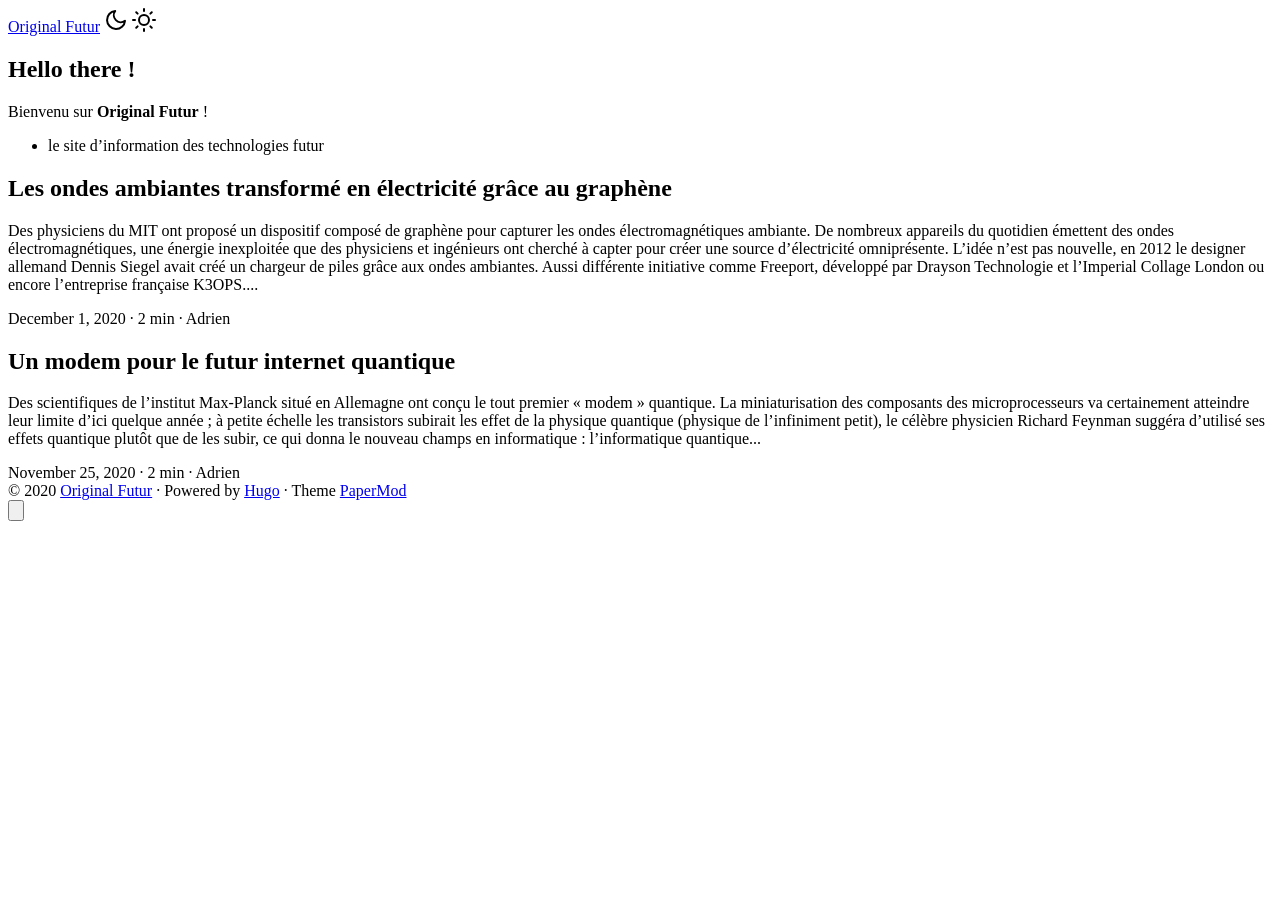
==== commit 38219564: "fix merge Dec 2020" ====
--- a/blog/index.html
+++ b/blog/index.html
@@ -9,7 +9,7 @@
 
 <meta name="keywords" content="" />
 <meta name="description" content="site d&#39;information des technologies futur">
-<meta name="author" content="Me">
+<meta name="author" content="Adrien">
 <link rel="canonical" href="https://adriward.github.io/blog/" />
 <link href="https://adriward.github.io/blog/assets/css/stylesheet.min.06dcab22093156f8a08872c23ce7ee2a8234185d3c84741f7b0ce0c78df475b8.css" integrity="sha256-BtyrIgkxVvigiHLCPOfuKoI0GF08hHQfewzgx430dbg=" rel="preload stylesheet"
     as="style">
@@ -162,22 +162,6 @@
 </footer>
   <a class="entry-link" aria-label="post link to Un modem pour le futur internet quantique" href="https://adriward.github.io/blog/posts/modem-quantique/"></a>
 </article>
-<article class="post-entry"> 
-
-  <header class="entry-header">
-    <h2>
-      Test
-    </h2>
-  </header>
-  <section class="entry-content">
-    <p>test ...</p>
-  </section>
-  <footer class="entry-footer">
-
-November 25, 2020&nbsp;·&nbsp;1 min&nbsp;·&nbsp;Me
-</footer>
-  <a class="entry-link" aria-label="post link to Test" href="https://adriward.github.io/blog/posts/test/"></a>
-</article>
 
     </main><footer class="footer">
     <span>&copy; 2020 <a href="https://adriward.github.io/blog">Original Futur</a></span>
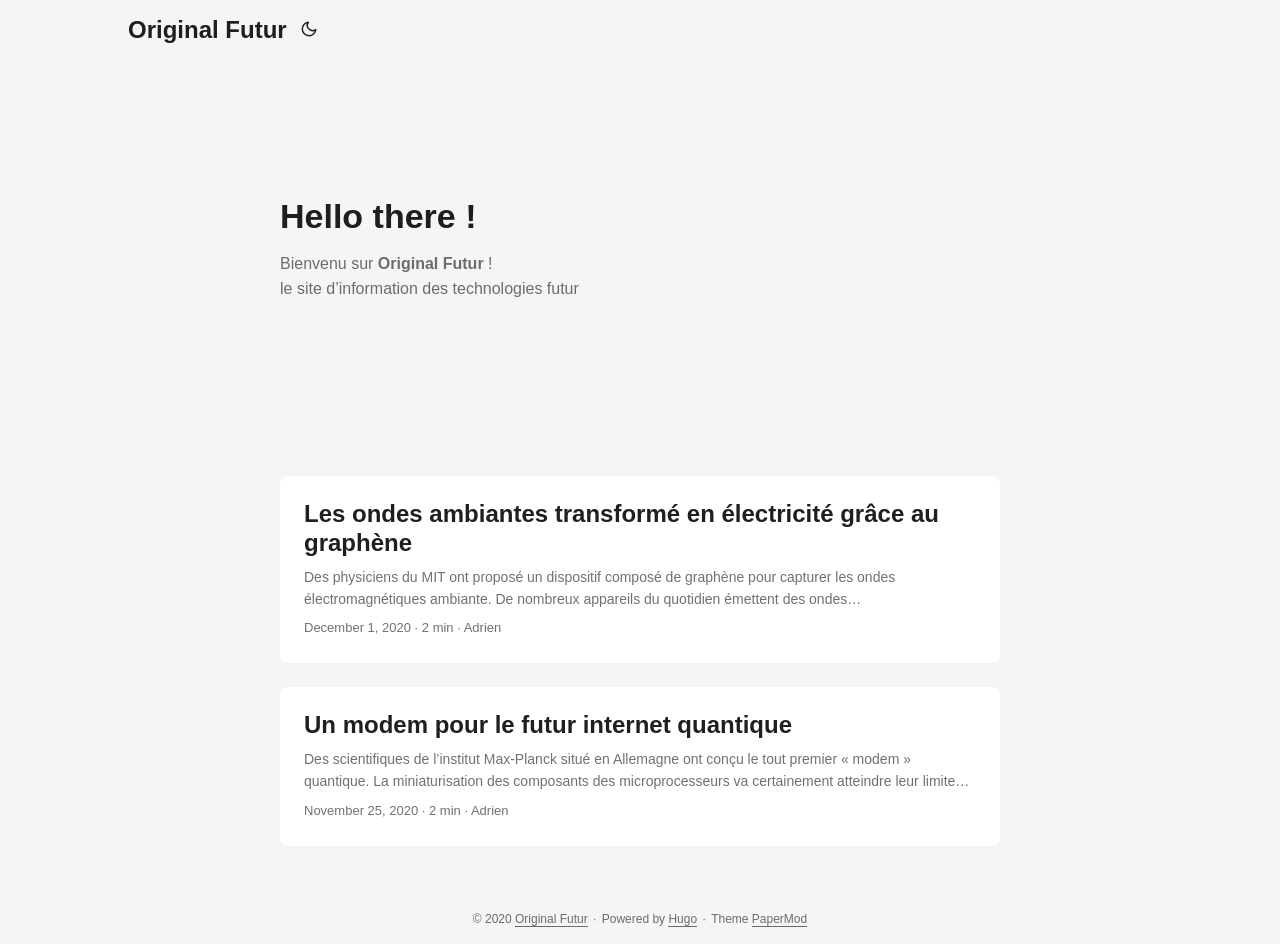
==== commit 9d4dd6e8: "fix bug" ====
--- a/blog/index.html
+++ b/blog/index.html
@@ -11,7 +11,7 @@
 <meta name="description" content="site d&#39;information des technologies futur">
 <meta name="author" content="Adrien">
 <link rel="canonical" href="https://adriward.github.io/blog/" />
-<link href="https://adriward.github.io/blog/assets/css/stylesheet.min.06dcab22093156f8a08872c23ce7ee2a8234185d3c84741f7b0ce0c78df475b8.css" integrity="sha256-BtyrIgkxVvigiHLCPOfuKoI0GF08hHQfewzgx430dbg=" rel="preload stylesheet"
+<link href="https://adriward.github.io/blog/assets/css/stylesheet.min.06dcab22093156f8a08872c23ce7ee2a8234185d3c84741f7b0ce0c78df475b8.css" integrity="" rel="preload stylesheet"
     as="style">
 
 <link rel="icon" href="https://adriward.github.io/blog/%3Clink%20/%20abs%20url%3E">
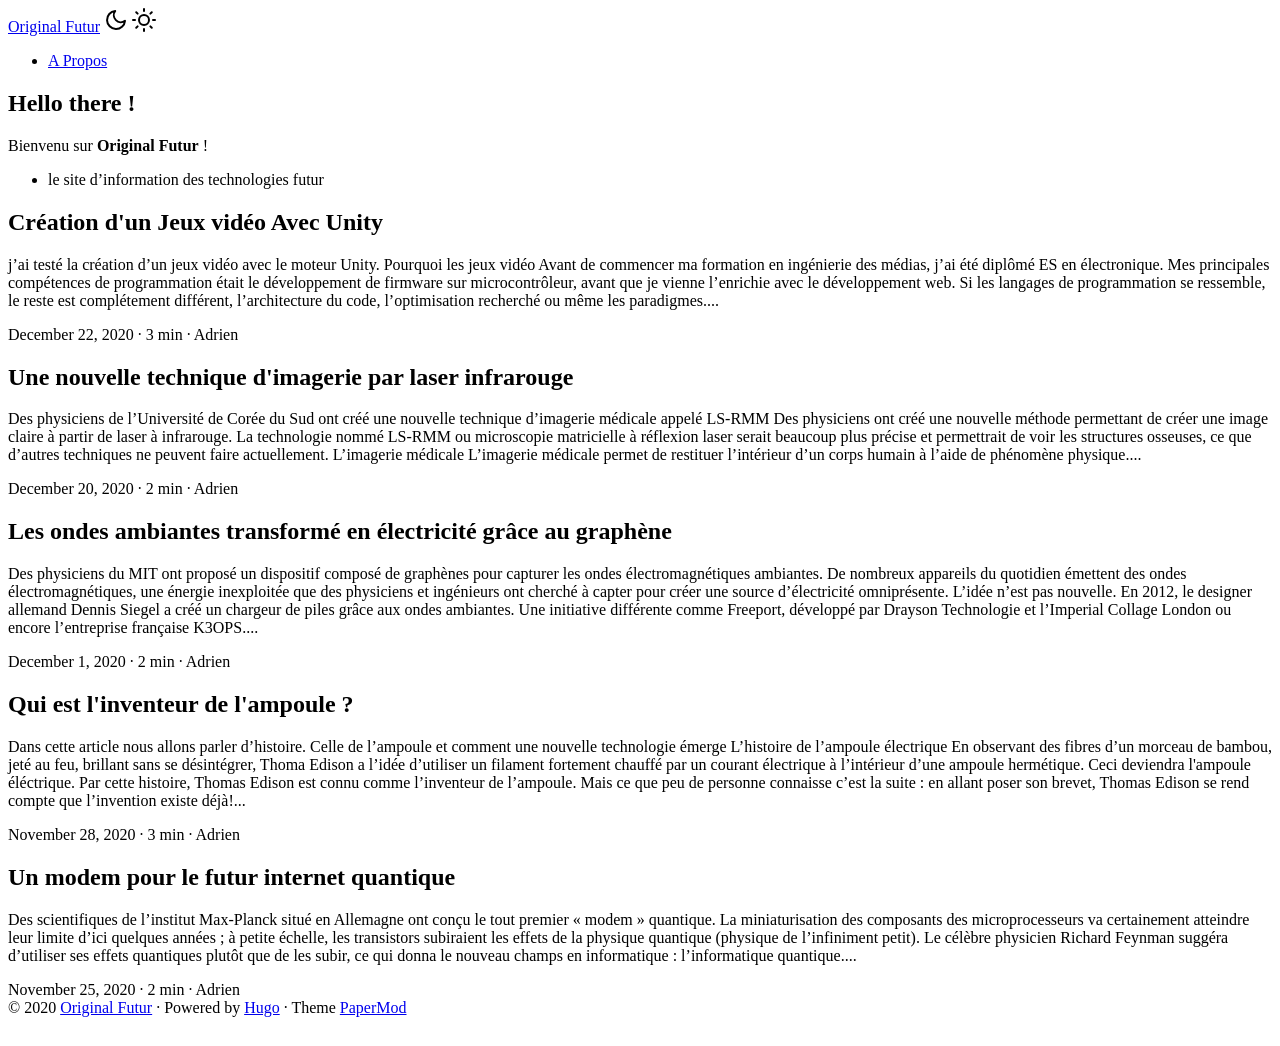
==== commit 2220b436: "fix merge Dec 2020" ====
--- a/blog/index.html
+++ b/blog/index.html
@@ -11,7 +11,7 @@
 <meta name="description" content="site d&#39;information des technologies futur">
 <meta name="author" content="Adrien">
 <link rel="canonical" href="https://adriward.github.io/blog/" />
-<link href="https://adriward.github.io/blog/assets/css/stylesheet.min.06dcab22093156f8a08872c23ce7ee2a8234185d3c84741f7b0ce0c78df475b8.css" integrity="" rel="preload stylesheet"
+<link href="https://adriward.github.io/blog/assets/css/stylesheet.min.06dcab22093156f8a08872c23ce7ee2a8234185d3c84741f7b0ce0c78df475b8.css" integrity="sha256-BtyrIgkxVvigiHLCPOfuKoI0GF08hHQfewzgx430dbg=" rel="preload stylesheet"
     as="style">
 
 <link rel="icon" href="https://adriward.github.io/blog/%3Clink%20/%20abs%20url%3E">
@@ -30,7 +30,7 @@
 <meta property="og:type" content="website" />
 <meta property="og:url" content="https://adriward.github.io/blog/" />
 <meta property="og:image" content="https://adriward.github.io/blog/60"/>
-<meta property="og:updated_time" content="2020-12-01T02:28:23+01:00" /><meta property="og:site_name" content="Original Futur" />
+<meta property="og:updated_time" content="2020-12-22T02:45:58+01:00" /><meta property="og:site_name" content="Original Futur" />
 <meta name="twitter:card" content="summary_large_image"/>
 <meta name="twitter:image" content="https://adriward.github.io/blog/60"/>
 
@@ -104,7 +104,14 @@
                 
             </span>
         </div>
-        <ul class="menu" id="menu" onscroll="menu_on_scroll()"></ul>
+        <ul class="menu" id="menu" onscroll="menu_on_scroll()">
+            <li>
+                <a href="https://adriward.github.io/blog/a-propos/">
+                    <span>
+                        A Propos
+                    </span>
+                </a>
+            </li></ul>
     </nav>
 </header>
 
@@ -131,13 +138,50 @@
 
   <header class="entry-header">
     <h2>
+      Création d&#39;un Jeux vidéo Avec Unity
+    </h2>
+  </header>
+  <section class="entry-content">
+    <p>j’ai testé la création d’un jeux vidéo avec le moteur Unity.
+Pourquoi les jeux vidéo Avant de commencer ma formation en ingénierie des médias, j’ai été diplômé ES en électronique. Mes principales compétences de programmation était le développement de firmware sur microcontrôleur, avant que je vienne l’enrichie avec le développement web.
+Si les langages de programmation se ressemble, le reste est complétement différent, l’architecture du code, l’optimisation recherché ou même les paradigmes....</p>
+  </section>
+  <footer class="entry-footer">
+
+December 22, 2020&nbsp;·&nbsp;3 min&nbsp;·&nbsp;Adrien
+</footer>
+  <a class="entry-link" aria-label="post link to Création d&#39;un Jeux vidéo Avec Unity" href="https://adriward.github.io/blog/posts/test-avec-unity/"></a>
+</article>
+<article class="post-entry"> 
+
+  <header class="entry-header">
+    <h2>
+      Une nouvelle technique d&#39;imagerie par laser infrarouge
+    </h2>
+  </header>
+  <section class="entry-content">
+    <p>Des physiciens de l’Université de Corée du Sud ont créé une nouvelle technique d’imagerie médicale appelé LS-RMM
+Des physiciens ont créé une nouvelle méthode permettant de créer une image claire à partir de laser à infrarouge.
+La technologie nommé LS-RMM ou microscopie matricielle à réflexion laser serait beaucoup plus précise et permettrait de voir les structures osseuses, ce que d’autres techniques ne peuvent faire actuellement.
+L’imagerie médicale L’imagerie médicale permet de restituer l’intérieur d’un corps humain à l’aide de phénomène physique....</p>
+  </section>
+  <footer class="entry-footer">
+
+December 20, 2020&nbsp;·&nbsp;2 min&nbsp;·&nbsp;Adrien
+</footer>
+  <a class="entry-link" aria-label="post link to Une nouvelle technique d&#39;imagerie par laser infrarouge" href="https://adriward.github.io/blog/posts/nouvelle-technique-imagerie/"></a>
+</article>
+<article class="post-entry"> 
+
+  <header class="entry-header">
+    <h2>
       Les ondes ambiantes transformé en électricité grâce au graphène
     </h2>
   </header>
   <section class="entry-content">
-    <p>Des physiciens du MIT ont proposé un dispositif composé de graphène pour capturer les ondes électromagnétiques ambiante.
+    <p>Des physiciens du MIT ont proposé un dispositif composé de graphènes pour capturer les ondes électromagnétiques ambiantes.
 De nombreux appareils du quotidien émettent des ondes électromagnétiques, une énergie inexploitée que des physiciens et ingénieurs ont cherché à capter pour créer une source d’électricité omniprésente.
-L’idée n’est pas nouvelle, en 2012 le designer allemand Dennis Siegel avait créé un chargeur de piles grâce aux ondes ambiantes. Aussi différente initiative comme Freeport, développé par Drayson Technologie et l’Imperial Collage London ou encore l’entreprise française K3OPS....</p>
+L’idée n’est pas nouvelle. En 2012, le designer allemand Dennis Siegel a créé un chargeur de piles grâce aux ondes ambiantes. Une initiative différente comme Freeport, développé par Drayson Technologie et l’Imperial Collage London ou encore l’entreprise française K3OPS....</p>
   </section>
   <footer class="entry-footer">
 
@@ -149,12 +193,30 @@
 
   <header class="entry-header">
     <h2>
+      Qui est l&#39;inventeur de l&#39;ampoule ?
+    </h2>
+  </header>
+  <section class="entry-content">
+    <p>Dans cette article nous allons parler d’histoire. Celle de l’ampoule et comment une nouvelle technologie émerge
+L’histoire de l’ampoule électrique En observant des fibres d’un morceau de bambou, jeté au feu, brillant sans se désintégrer, Thoma Edison a l’idée d’utiliser un filament fortement chauffé par un courant électrique à l’intérieur d’une ampoule hermétique. Ceci deviendra l&#39;ampoule éléctrique.
+Par cette histoire, Thomas Edison est connu comme l’inventeur de l’ampoule. Mais ce que peu de personne connaisse c’est la suite : en allant poser son brevet, Thomas Edison se rend compte que l’invention existe déjà!...</p>
+  </section>
+  <footer class="entry-footer">
+
+November 28, 2020&nbsp;·&nbsp;3 min&nbsp;·&nbsp;Adrien
+</footer>
+  <a class="entry-link" aria-label="post link to Qui est l&#39;inventeur de l&#39;ampoule ?" href="https://adriward.github.io/blog/posts/inventeur-de-l-ampoule/"></a>
+</article>
+<article class="post-entry"> 
+
+  <header class="entry-header">
+    <h2>
       Un modem pour le futur internet quantique
     </h2>
   </header>
   <section class="entry-content">
     <p>Des scientifiques de l’institut Max-Planck situé en Allemagne ont conçu le tout premier « modem » quantique.
-La miniaturisation des composants des microprocesseurs va certainement atteindre leur limite d’ici quelque année ; à petite échelle les transistors subirait les effet de la physique quantique (physique de l’infiniment petit), le célèbre physicien Richard Feynman suggéra d’utilisé ses effets quantique plutôt que de les subir, ce qui donna le nouveau champs en informatique : l’informatique quantique...</p>
+La miniaturisation des composants des microprocesseurs va certainement atteindre leur limite d’ici quelques années ; à petite échelle, les transistors subiraient les effets de la physique quantique (physique de l’infiniment petit). Le célèbre physicien Richard Feynman suggéra d’utiliser ses effets quantiques plutôt que de les subir, ce qui donna le nouveau champs en informatique : l’informatique quantique....</p>
   </section>
   <footer class="entry-footer">
 
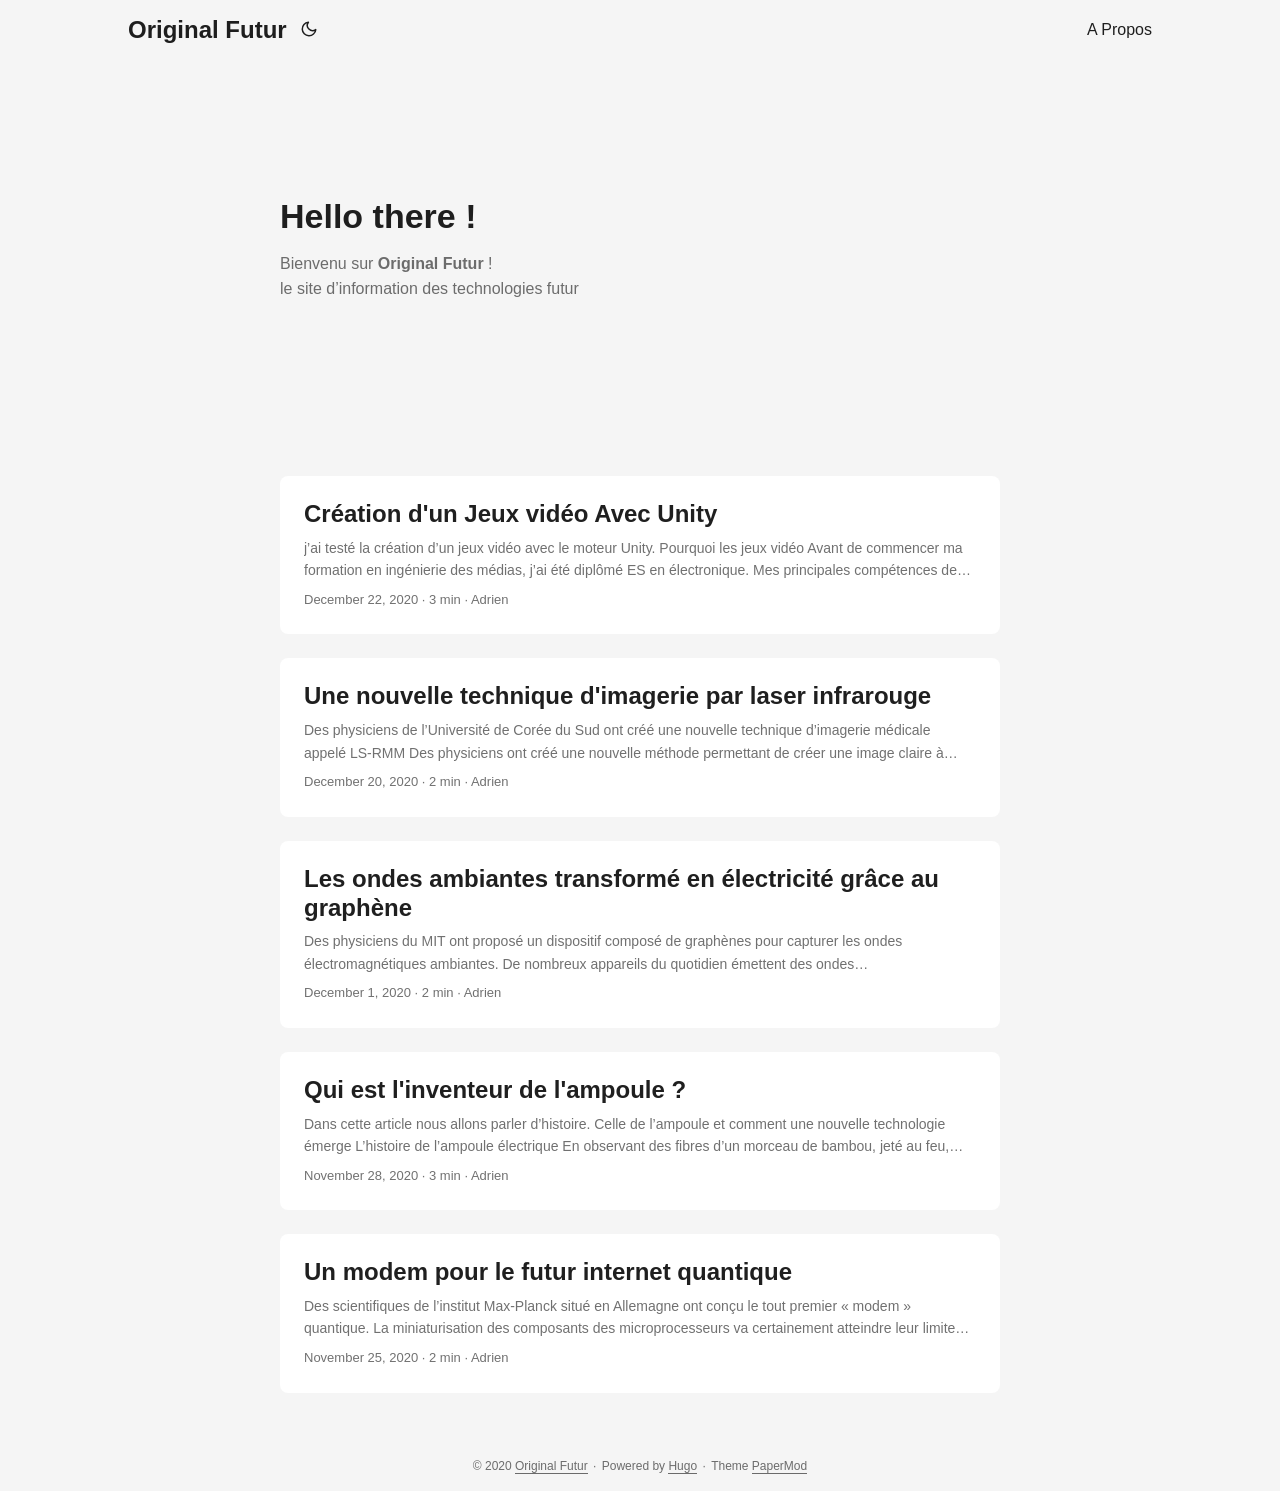
==== commit 7c78e482: "fix merge Dec 2020" ====
--- a/blog/index.html
+++ b/blog/index.html
@@ -11,7 +11,7 @@
 <meta name="description" content="site d&#39;information des technologies futur">
 <meta name="author" content="Adrien">
 <link rel="canonical" href="https://adriward.github.io/blog/" />
-<link href="https://adriward.github.io/blog/assets/css/stylesheet.min.06dcab22093156f8a08872c23ce7ee2a8234185d3c84741f7b0ce0c78df475b8.css" integrity="sha256-BtyrIgkxVvigiHLCPOfuKoI0GF08hHQfewzgx430dbg=" rel="preload stylesheet"
+<link href="https://adriward.github.io/blog/assets/css/stylesheet.min.06dcab22093156f8a08872c23ce7ee2a8234185d3c84741f7b0ce0c78df475b8.css"  rel="preload stylesheet"
     as="style">
 
 <link rel="icon" href="https://adriward.github.io/blog/%3Clink%20/%20abs%20url%3E">
